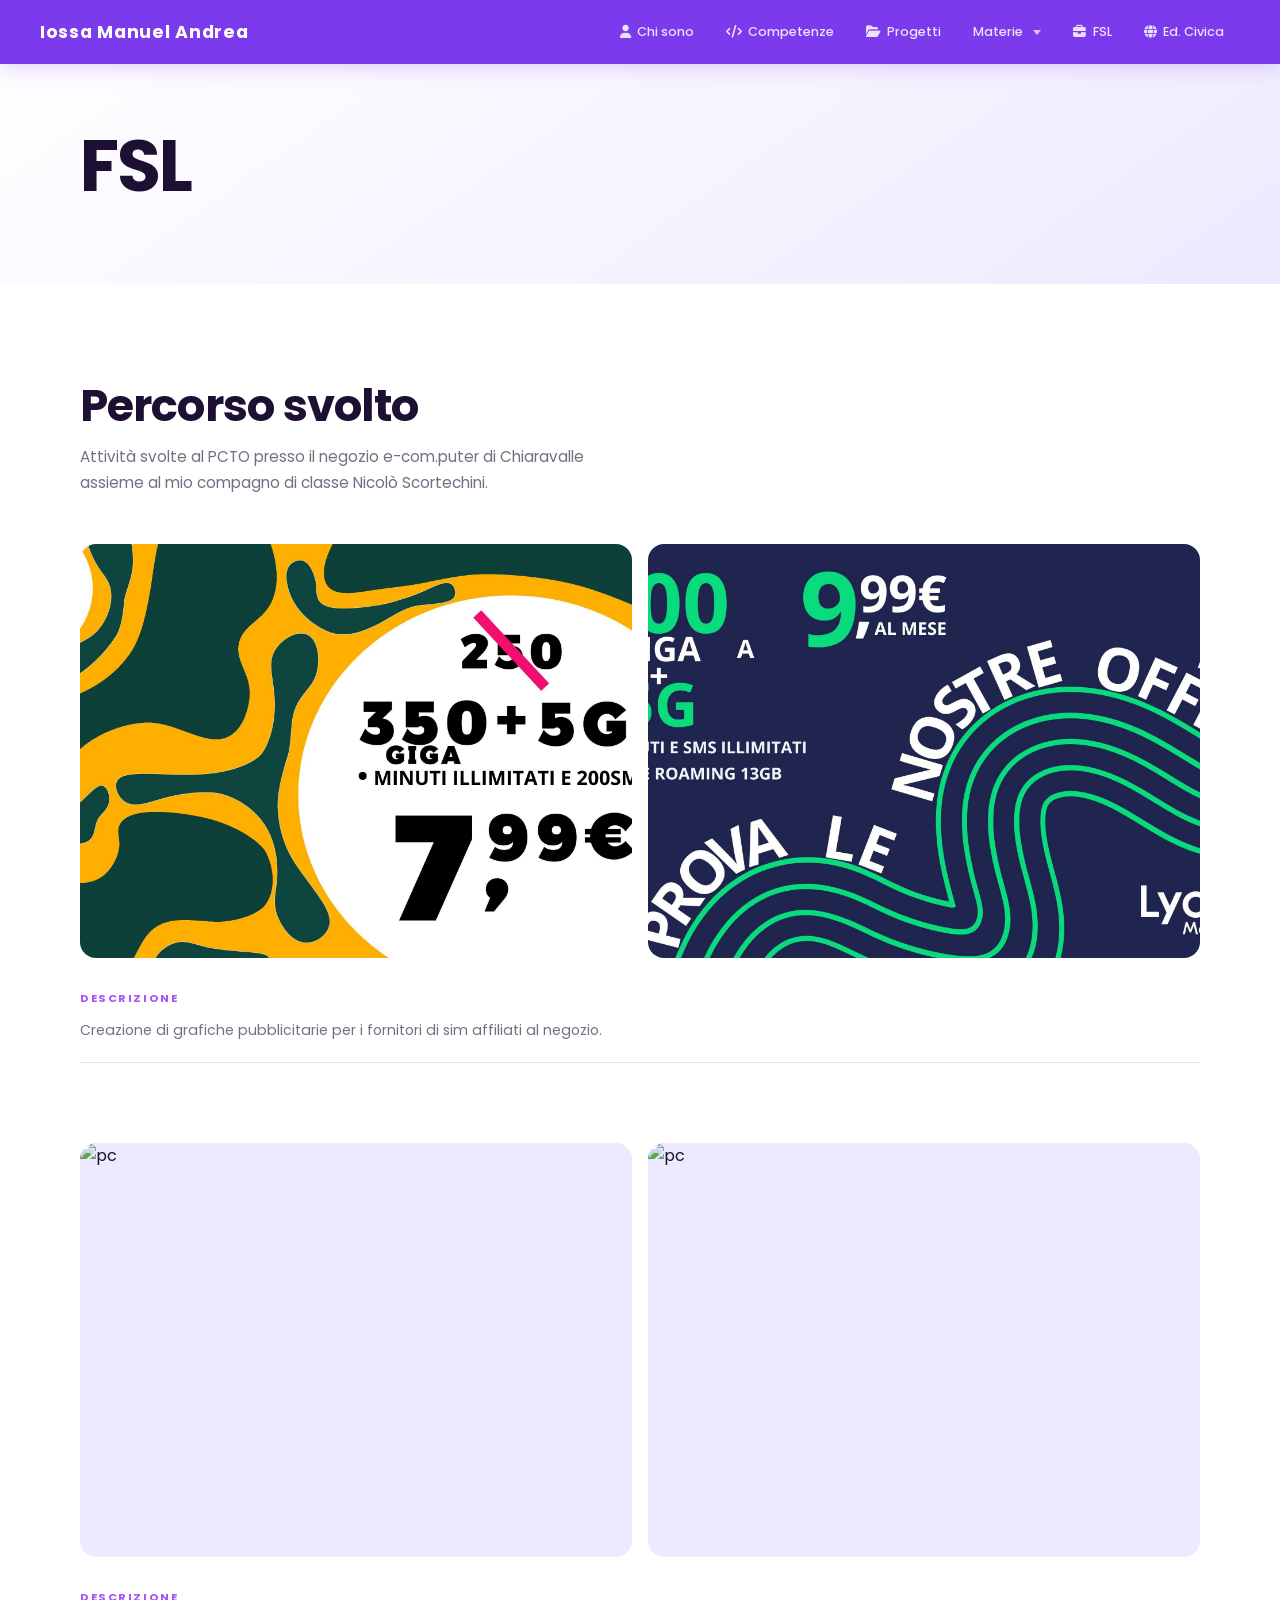
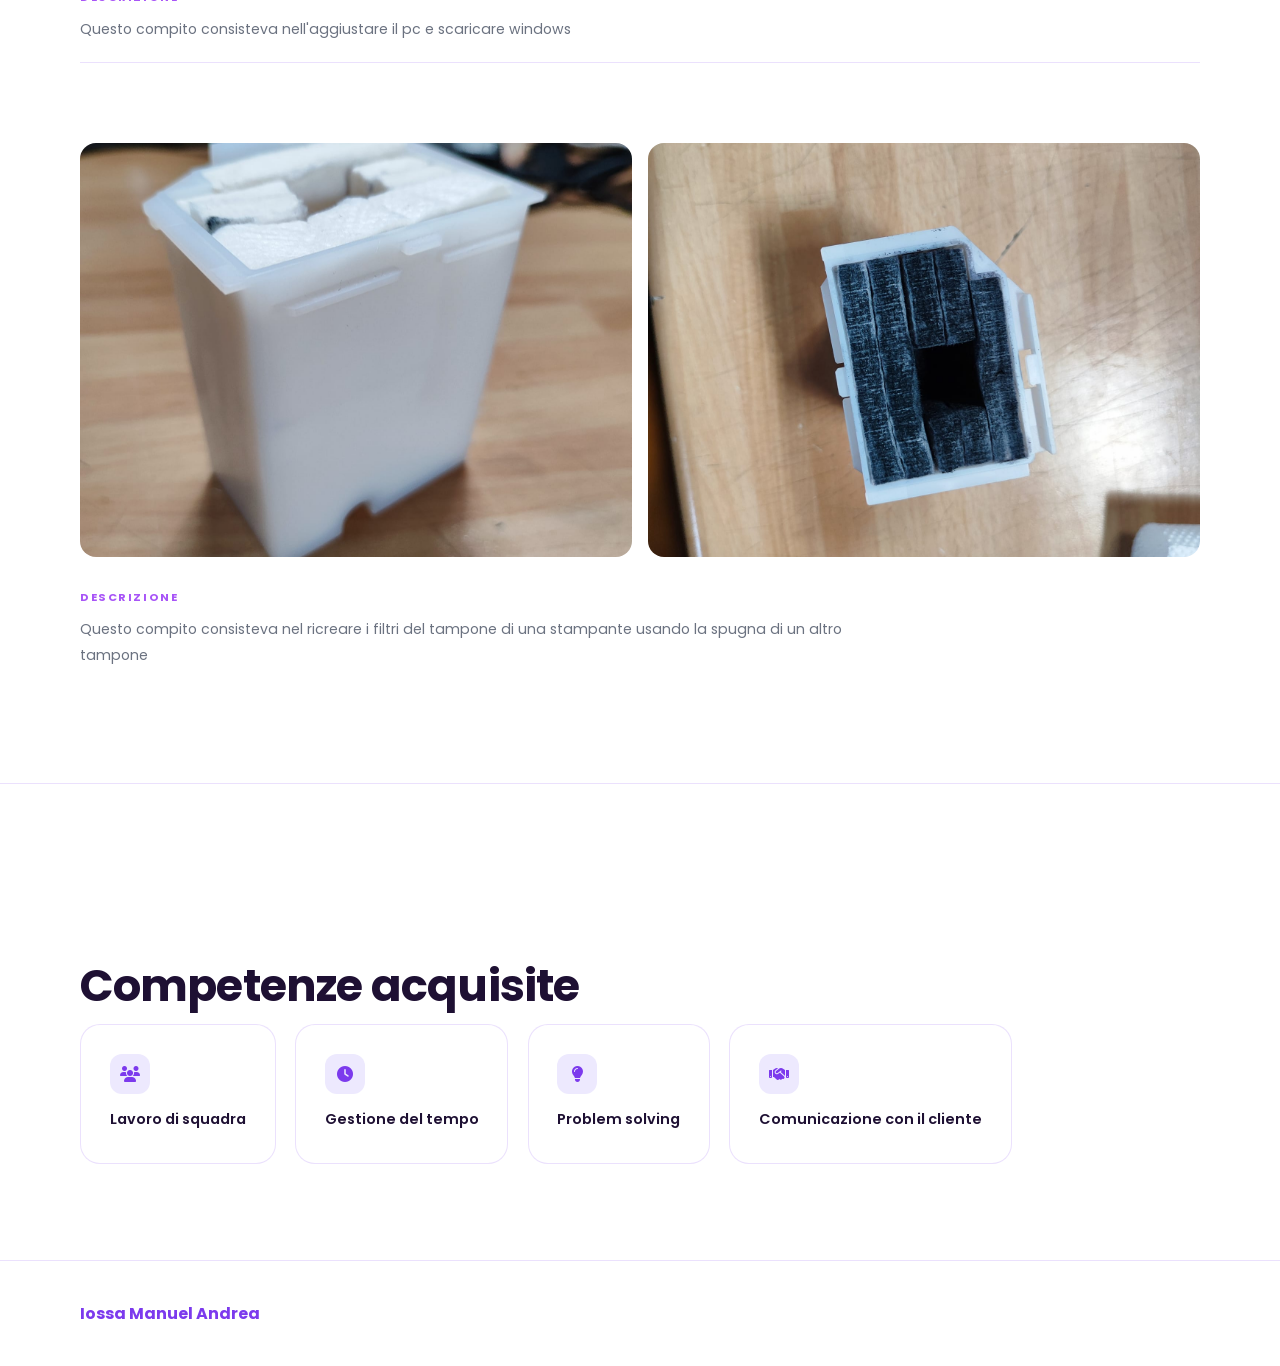
==== pcto.html @ 89704454 "Add files via upload" ====
<!DOCTYPE html>
<html lang="it">
<head>
    <meta charset="UTF-8">
    <meta name="viewport" content="width=device-width, initial-scale=1.0">
    <title>PCTO — Iossa Manuel Andrea</title>
    <link rel="preconnect" href="https://fonts.googleapis.com">
    <link href="https://fonts.googleapis.com/css2?family=Poppins:ital,wght@0,300;0,400;0,500;0,600;0,700;1,400&display=swap" rel="stylesheet">
    <link rel="stylesheet" href="https://cdnjs.cloudflare.com/ajax/libs/font-awesome/6.5.0/css/all.min.css">
    <link rel = "stylesheet" href = "stile/style.css">
</head>
<body>
 
<nav>
    <a class="nav-brand" href="index.html">Iossa Manuel Andrea</a>
    <button class="hamburger" id="ham"><i class="fa-solid fa-bars"></i></button>
    <ul class="nav-links" id="navLinks">
        <li><a href="index.html#presentazione"><i class="fa-solid fa-user"></i> Chi sono</a></li>
        <li><a href="index.html#competenze"><i class="fa-solid fa-code"></i> Competenze</a></li>
        <li><a href="index.html#progetti"><i class="fa-solid fa-folder-open"></i> Progetti</a></li>
        <li>
            <a class="dropdown-toggle" href="#" data-dd="dd1">Materie</a>
            <ul class="dropdown-menu" id="dd1">
                <li><a href="materie/italiano.html"><i class="fa-solid fa-book"></i> Italiano</a></li>
                <li><a href="materie/storia.html"><i class="fa-solid fa-landmark"></i> Storia</a></li>
                <li><a href="materie/inglese.html"><i class="fa-solid fa-language"></i> Inglese</a></li>
                <li><a href="materie/informatica.html"><i class="fa-solid fa-laptop-code"></i> Informatica</a></li>
                <li><a href="materie/sistemiEReti.html"><i class="fa-solid fa-house-signal"></i> Sistemi e Reti</a></li>
                <li><a href="materie/tpsit.html"><i class="fa-brands fa-android"></i> TPSIT</a></li>
                <li><a href="materie/ia.html"><i class="fa-solid fa-robot"></i> IA</a></li>
                <li><a href="materie/gpoi.html"><i class="fa-solid fa-chart-area"></i> GPOI</a></li>
                <li><a href="materie/matematica.html"><i class="fa-solid fa-calculator"></i> Matematica</a></li>
            </ul>
        </li>
        <li><a class="nav-active" href="pcto.html"><i class="fa-solid fa-briefcase"></i> FSL</a></li>
        <li><a href="materie/educazioneCivica.html"><i class="fa-solid fa-globe"></i> Ed. Civica</a></li>
    </ul>
</nav>
 
<div class="page-hero">
    <h1>FSL</h1>
</div>
 
 
<section id="pcto-esperienze">
    <h2 class="section-title">Percorso svolto</h2>
    <p class="section-desc">Attività svolte al PCTO presso il negozio e-com.puter di Chiaravalle assieme al mio compagno di classe Nicolò Scortechini.</p>
    <div class="progetto-galleria double">
        <div>
            <div class="galleria-item">
                <img src = "immagini/R.jpg" alt="grafiche">
            </div>
        </div>
        <div>
            <div class="galleria-item">
                <img src = "immagini/Q.jpg" alt="grafiche">
            </div>
        </div>
    </div>
    <div class="progetto-body">
            <div class="progetto-description">
                <h3>Descrizione</h3>
                <p>
                    Creazione di grafiche pubblicitarie per i fornitori di sim affiliati al negozio.
            </p>
        </div>
    </div>

    <hr class="section-divider">

    <div class="progetto-galleria double">
        <div>
            <div class="galleria-item">
                <img src = "immagini/pc.jpg" alt="pc">
            </div>
        </div>
        <div>
            <div class="galleria-item">
                <img src = "immagini/pc2.jpg" alt="pc">
            </div>
        </div>
    </div>


    <div class="progetto-body">
        <div class="progetto-description">
            <h3>Descrizione</h3>
            <p>
                Questo compito consisteva nell'aggiustare il pc e scaricare windows
            </p>
        </div>
    </div>

    <hr class="section-divider">

    <div class="progetto-galleria double">
        <div>
            <div class="galleria-item">
                <img src = "immagini/tamponePulito.jpg" alt="tampone">
            </div>
        </div>
        <div>
            <div class="galleria-item">
                <img src = "immagini/tamponeSporco.jpg" alt="tampone">
            </div>
        </div>
    </div>


    <div class="progetto-body">
            <div class="progetto-description">
                <h3>Descrizione</h3>
                <p>
                    Questo compito consisteva nel ricreare i filtri del tampone di una stampante usando la spugna di un altro tampone
                </p>
            </div>
        </div>
</section>

<hr class="section-divider">
 
<section id="pcto-competenze">
    <h2 class="section-title">Competenze acquisite</h2>
 
    <div class="comp-grid">
        <div class="comp-card">
            <div class="comp-icon"><i class="fa-solid fa-users"></i></div>
            <div>
                <div class="comp-name">Lavoro di squadra</div>
            </div>
        </div>
        <div class="comp-card">
            <div class="comp-icon"><i class="fa-solid fa-clock"></i></div>
            <div>
                <div class="comp-name">Gestione del tempo</div>
            </div>
        </div>
        <div class="comp-card">
            <div class="comp-icon"><i class="fa-solid fa-lightbulb"></i></div>
            <div>
                <div class="comp-name">Problem solving</div>
            </div>
        </div>
        <div class="comp-card">
            <div class="comp-icon"><i class="fa-solid fa-handshake"></i></div>
            <div>
                <div class="comp-name">Comunicazione con il cliente</div>
            </div>
        </div>
    </div>
</section>

 
<footer>
    <div class="footer-brand">Iossa Manuel Andrea</div>
</footer>
 
</body>
</html>
---- stile/style.css ----
:root {
            --sfondo: #ffffff;
            --surface: #f5f3ff;
            --surface2: #ede9fe;
            --primario: #7c3aed;
            --primario2: #a855f7;
            --primario3: #5b21b6;
            --testo: #1e1033;
            --testo-secondario: #6b7280;
            --bordi: rgba(124, 58, 237, 0.15);
            --nav: 64px;
        }

        * { margin: 0; padding: 0; box-sizing: bordi-box; }
        html { scroll-behavior: smooth; }

        body {
            background: var(--sfondo);
            color: var(--testo);
            font-family: 'Poppins', sans-serif;
            overflow-x: hidden;
        }

        /* ── NAV ── */
        nav {
            position: fixed;
            top: 0; left: 0; right: 0;
            height: var(--nav);
            background: var(--primario);
            z-index: 1000;
            display: flex;
            align-items: center;
            padding: 0 2.5rem;
            gap: 2rem;
            box-shadow: 0 2px 20px rgba(124,58,237,0.25);
        }

        .nav-brand {
            font-size: 1.1rem;
            font-weight: 700;
            letter-spacing: 0.04em;
            color: #ffffff;
            text-decoration: none;
            flex-shrink: 0;
        }

        .nav-links {
            display: flex;
            align-items: center;
            list-style: none;
            margin-left: auto;
            gap: 0;
        }

        .nav-links > li { position: relative; }

        .nav-links a {
            display: flex;
            align-items: center;
            gap: 0.4rem;
            padding: 0.5rem 1rem;
            color: rgba(255,255,255,0.85);
            text-decoration: none;
            font-size: 0.8rem;
            font-weight: 500;
            transition: color 0.2s;
            white-space: nowrap;
        }

        .nav-links a:hover { color: #ffffff; }

        .nav-links .dropdown-toggle::after {
            content: '';
            display: inline-block;
            width: 0; height: 0;
            border-left: 4px solid transparent;
            border-right: 4px solid transparent;
            border-top: 5px solid rgba(255,255,255,0.7);
            margin-left: 4px;
            vertical-align: middle;
        }

        .dropdown-menu {
            display: none;
            position: absolute;
            top: 100%;
            left: 0;
            background: var(--primario3);
            border-radius: 12px;
            min-width: 200px;
            list-style: none;
            padding: 0.5rem;
            box-shadow: 0 8px 24px rgba(91,33,182,0.35);
            overflow: hidden;
        }

        .dropdown-menu a {
            padding: 0.5rem 0.9rem;
            display: flex;
            align-items: center;
            gap: 0.6rem;
            color: rgba(255,255,255,0.85);
            font-size: 0.78rem;
            border-radius: 8px;
        }

        .dropdown-menu a:hover {
            color: #ffffff;
            background: rgba(255,255,255,0.12);
        }

        li:hover > .dropdown-menu { display: block; }

        .hamburger {
            display: none;
            background: none;
            border: 1px solid rgba(255,255,255,0.4);
            border-radius: 6px;
            color: #ffffff;
            padding: 0.4rem 0.6rem;
            cursor: pointer;
            font-size: 1rem;
            margin-left: auto;
        }

        @media (max-width: 900px) {
            .hamburger { display: block; }
            .nav-links {
                display: none;
                position: fixed;
                top: var(--nav);
                left: 0; right: 0;
                background: var(--primario);
                flex-direction: column;
                align-items: flex-start;
                padding: 1rem 0;
                gap: 0;
                box-shadow: 0 8px 20px rgba(124,58,237,0.2);
            }
            .nav-links.open { display: flex; }
            .nav-links a { padding: 0.65rem 1.5rem; }
            .dropdown-menu {
                position: static;
                display: none;
                background: rgba(0,0,0,0.15);
                border-radius: 0;
                box-shadow: none;
                padding: 0;
                margin-left: 1.5rem;
            }
            li.open > .dropdown-menu { display: block; }
            li:hover > .dropdown-menu { display: none; }

            .progetto-body { grid-template-columns: 1fr; }
            .progetto-galleria.double,
            .progetto-galleria.triple { grid-template-columns: 1fr; }
            .progetto-galleria.triple .galleria-item:first-child { grid-row: auto; }
        }

        /* ── HERO ── */
        #hero {
            min-height: 100vh;
            display: flex;
            flex-direction: column;
            justify-content: center;
            padding: calc(var(--nav) + 5rem) 5rem 5rem;
            position: relative;
            overflow: hidden;
            background: linear-gradient(145deg, #ffffff 0%, #f5f3ff 60%, #ede9fe 100%);
        }

        .hero-badge {
            display: inline-flex;
            align-items: center;
            gap: 0.5rem;
            background: var(--surface2);
            color: var(--primario);
            border: 1px solid var(--bordi);
            border-radius: 999px;
            padding: 0.35rem 1rem;
            font-size: 0.75rem;
            font-weight: 500;
            margin-bottom: 2rem;
            width: fit-content;
            opacity: 0;
            animation: fadeUp 0.7s 0.2s forwards;
        }

        .hero-badge i { font-size: 0.7rem; }

        .hero-name {
            font-size: clamp(2.8rem, 8vw, 6.5rem);
            font-weight: 700;
            line-height: 1.05;
            letter-spacing: -0.02em;
            color: var(--testo);
            opacity: 0;
            animation: fadeUp 0.7s 0.35s forwards;
        }

        .hero-name span { color: var(--primario); }

        .hero-subtitle {
            font-size: clamp(0.95rem, 1.8vw, 1.15rem);
            font-weight: 400;
            color: var(--testo-secondario);
            margin-top: 1.5rem;
            max-width: 520px;
            line-height: 1.7;
            opacity: 0;
            animation: fadeUp 0.7s 0.5s forwards;
        }

        .hero-cta {
            display: flex;
            gap: 1rem;
            margin-top: 2.5rem;
            flex-wrap: wrap;
            opacity: 0;
            animation: fadeUp 0.7s 0.65s forwards;
        }

        .btn {
            display: inline-flex;
            align-items: center;
            gap: 0.5rem;
            padding: 0.75rem 1.6rem;
            font-family: 'Poppins', sans-serif;
            font-size: 0.85rem;
            font-weight: 600;
            text-decoration: none;
            cursor: pointer;
            border-radius: 999px;
            transition: all 0.22s;
            border: none;
        }

        .btn-primary {
            background: var(--primario);
            color: #ffffff;
            box-shadow: 0 4px 16px rgba(124,58,237,0.3);
        }

        .btn-primary:hover {
            background: var(--primario3);
            transform: translateY(-2px);
            box-shadow: 0 8px 24px rgba(124,58,237,0.4);
        }

        .btn-outline {
            background: transparent;
            color: var(--primario);
            border: 2px solid var(--bordi);
        }

        .btn-outline:hover {
            border-color: var(--primario);
            background: var(--surface);
            transform: translateY(-2px);
        }

        /* ── SECTIONS ── */
        section {
            padding: 6rem 5rem;
            position: relative;
        }

        .section-label {
            font-size: 0.72rem;
            font-weight: 600;
            letter-spacing: 0.18em;
            text-transform: uppercase;
            color: var(--primario);
            margin-bottom: 0.6rem;
        }

        .section-title {
            font-size: clamp(1.8rem, 4vw, 2.8rem);
            font-weight: 700;
            line-height: 1.15;
            letter-spacing: -0.02em;
            margin-bottom: 0.8rem;
        }

        .section-desc {
            font-size: 0.95rem;
            color: var(--testo-secondario);
            max-width: 540px;
            line-height: 1.7;
            margin-bottom: 3rem;
        }

        /* ── ABOUT ── */
        #presentazione {
            background: var(--surface);
            border-top: 1px solid var(--bordi);
        }

        .presentazione-grid {
            display: grid;
            grid-template-columns: 1fr 1fr;
            gap: 4rem;
            align-items: start;
        }

        .presentazione-testo p {
            color: var(--testo-secondario);
            line-height: 1.8;
            font-size: 0.92rem;
            margin-bottom: 1rem;
        }

        .presentazione-testo p strong { color: var(--testo); }

        .tags {
            display: flex;
            flex-wrap: wrap;
            gap: 0.5rem;
            margin-top: 1.8rem;
        }

        .tag {
            padding: 0.3rem 0.9rem;
            background: var(--surface2);
            border: 1px solid var(--bordi);
            border-radius: 999px;
            font-size: 0.72rem;
            font-weight: 500;
            color: var(--primario);
            transition: all 0.2s;
        }

        .tag:hover {
            background: var(--primario);
            color: #fff;
            border-color: var(--primario);
        }

        /* ── SKILL CARDS (competenze tecniche e soft) ── */
        #competenze { 
            border-top: 1px solid var(--bordi); 
        }
        #progetti { 
            background: var(--surface); border-top: 1px solid var(--bordi); 
        }

        .skills-grid {
            display: grid;
            grid-template-columns: repeat(auto-fill, minmax(240px, 1fr));
            gap: 1.2rem;
        }

        .skill-card {
            background: #ffffff;
            border: 1px solid var(--bordi);
            border-radius: 20px;
            padding: 1.8rem;
            display: flex;
            flex-direction: column;
            gap: 0.9rem;
            transition: transform 0.22s, box-shadow 0.22s, bordi-color 0.22s;
        }

        .skill-icon {
            width: 48px; height: 48px;
            border-radius: 14px;
            background: var(--surface2);
            display: flex;
            align-items: center;
            justify-content: center;
            font-size: 1.2rem;
            color: var(--primario);
            flex-shrink: 0;
        }

        .skill-name {
            font-size: 1rem;
            font-weight: 600;
            color: var(--testo);
        }

        .skill-desc {
            font-size: 0.78rem;
            color: var(--testo-secondario);
            line-height: 1.65;
        }

        .skill-level {
            display: flex;
            gap: 4px;
            margin-top: auto;
        }

        .dot {
            width: 8px; height: 8px;
            border-radius: 50%;
            background: var(--surface2);
        }

        .dot.filled { background: var(--primario); }

        /* ── PROJECT CARDS ── */
        .progetti-grid {
            display: grid;
            grid-template-columns: repeat(auto-fill, minmax(300px, 1fr));
            gap: 1.5rem;
        }

        .progetti-card {
            background: #ffffff;
            border: 1px solid var(--bordi);
            border-radius: 20px;
            overflow: hidden;
            transition: transform 0.22s, box-shadow 0.22s;
            display: flex;
            flex-direction: column;
        }

        .progetti-card:hover {
            transform: translateY(-5px);
            box-shadow: 0 16px 40px rgba(124,58,237,0.14);
        }

        .progetti-img {
            width: 100%;
            aspect-ratio: 16/9;
            object-fit: cover;
            display: block;
            background: var(--surface2);
        }

        .progetti-img-placeholder {
            width: 100%;
            aspect-ratio: 16/9;
            background: linear-gradient(135deg, var(--surface2) 0%, #ddd6fe 100%);
            display: flex;
            align-items: center;
            justify-content: center;
            font-size: 2.5rem;
            color: var(--primario2);
        }

        .progetti-body {
            padding: 1.5rem;
            display: flex;
            flex-direction: column;
            gap: 0.6rem;
            flex: 1;
        }

        .progetti-tags {
            display: flex;
            flex-wrap: wrap;
            gap: 0.4rem;
        }

        .progetti-tag {
            padding: 0.2rem 0.65rem;
            background: var(--surface2);
            border-radius: 999px;
            font-size: 0.65rem;
            font-weight: 600;
            color: var(--primario);
            letter-spacing: 0.04em;
        }

        .progetti-name {
            font-size: 1.05rem;
            font-weight: 700;
            color: var(--testo);
        }

        .progetti-desc {
            font-size: 0.8rem;
            color: var(--testo-secondario);
            line-height: 1.65;
            flex: 1;
        }

        .progetti-link {
            display: inline-flex;
            align-items: center;
            gap: 0.4rem;
            margin-top: 0.8rem;
            font-size: 0.78rem;
            font-weight: 600;
            color: var(--primario);
            text-decoration: none;
            transition: gap 0.2s;
        }

        .progetti-link:hover { gap: 0.7rem; }

        /* ── FOOTER ── */
        footer {
            padding: 2.5rem 5rem;
            border-top: 1px solid var(--bordi);
            display: flex;
            justify-content: space-between;
            align-items: center;
            flex-wrap: wrap;
            gap: 1rem;
            background: var(--sfondo);
        }

        .footer-brand {
            font-size: 1rem;
            font-weight: 700;
            color: var(--primario);
        }

        .footer-copy {
            font-size: 0.72rem;
            color: var(--testo-secondario);
        }

        /* ── ANIMATIONS ── */
        @keyframes fadeUp {
            from { opacity: 0; transform: translateY(24px); }
            to   { opacity: 1; transform: translateY(0); }
        }


        /* ── RESPONSIVE ── */
        @media (max-width: 768px) {
            section, #hero { padding: 4rem 1.5rem; }
            .about-grid { grid-template-columns: 1fr; gap: 2.5rem; }
            footer { flex-direction: column; text-align: center; padding: 2rem 1.5rem; }
            .materiaEducazioneCivica-grid { grid-template-columns: 1fr; }
        }

        /* ── argomento SECTION ── */
        .argomento-section {
            margin-bottom: 5rem;
            opacity: 0;
            transform: translateY(20px);
            transition: opacity 0.6s, transform 0.6s;
        }

        .argomento-section.visible {
            opacity: 1;
            transform: translateY(0);
        }

        .argomento-section-header {
            display: flex;
            align-items: flex-start;
            gap: 1.2rem;
            margin-bottom: 1.8rem;
        }

        .argomento-number {
            font-size: 0.7rem;
            font-weight: 700;
            color: var(--primario);
            background: var(--surface2);
            border-radius: 8px;
            padding: 0.3rem 0.6rem;
            letter-spacing: 0.08em;
            flex-shrink: 0;
            margin-top: 4px;
        }

        .argomento-section-title {
            font-size: 1.5rem;
            font-weight: 700;
            letter-spacing: -0.02em;
            line-height: 1.2;
        }

        /* ── contenuto CARDS ── */
        .contenuto-grid {
            display: grid;
            grid-template-columns: 1fr;
            gap: 1.2rem;
            margin-bottom: 1.2rem;
        }

        .contenuto-card {
            background: var(--surface);
            border: 1px solid var(--bordi);
            border-radius: 16px;
            padding: 1.4rem;
            transition: transform 0.2s, box-shadow 0.2s, bordi-color 0.2s;
        }

        .contenuto-card-label {
            font-size: 0.62rem;
            font-weight: 700;
            letter-spacing: 0.14em;
            text-transform: uppercase;
            color: var(--primario2);
            margin-bottom: 0.5rem;
        }

        .contenuto-card-title {
            font-size: 0.92rem;
            font-weight: 600;
            color: var(--testo);
            margin-bottom: 0.5rem;
            line-height: 1.35;
        }

        .contenuto-card-testo {
            font-size: 1rem;
            color: var(--testo-secondario);
            line-height: 1.65;
        }

        /* ── autore CARD (wide) ── */
        .autore-card {
            background: var(--surface);
            border: 1px solid var(--bordi);
            border-radius: 20px;
            padding: 2rem;
            display: grid;
            grid-template-columns: auto 1fr;
            gap: 1.5rem;
            align-items: start;
            margin-bottom: 1.2rem;
            transition: box-shadow 0.2s;
        }

        .autore-avatar {
            width: 60px; height: 60px;
            border-radius: 16px;
            background: var(--surface2);
            display: flex;
            align-items: center;
            justify-content: center;
            font-size: 1.4rem;
            color: var(--primario);
            flex-shrink: 0;
        }

        .autore-name {
            font-size: 1.1rem;
            font-weight: 700;
            margin-bottom: 0.2rem;
        }


        .autore-bio {
            font-size: 1rem;
            color: var(--testo-secondario);
            line-height: 1.65;
        }

        /* ── opere LIST ── */
        .opere-list {
            display: flex;
            flex-direction: column;
            gap: 0.7rem;
        }

        .opere-item {
            display: flex;
            align-items: center;
            gap: 1rem;
            padding: 1rem 1.2rem;
            background: var(--surface);
            border: 1px solid var(--bordi);
            border-radius: 14px;
            transition: bordi-color 0.2s, transform 0.2s;
        }

        .opere-icon {
            width: 36px; height: 36px;
            border-radius: 10px;
            background: var(--surface2);
            display: flex;
            align-items: center;
            justify-content: center;
            font-size: 0.9rem;
            color: var(--primario);
            flex-shrink: 0;
        }

        .opere-title {
            font-size: 0.88rem;
            font-weight: 600;
            color: var(--testo);
        }

        .opere-type {
            font-size: 0.7rem;
            color: var(--testo-secondario);
        }

        .opere-year {
            margin-left: auto;
            font-size: 0.7rem;
            font-weight: 600;
            color: var(--primario);
            background: var(--surface2);
            padding: 0.2rem 0.6rem;
            border-radius: 999px;
            flex-shrink: 0;
        }

        /* ── DIVIDER ── */
        .section-divider {
            border: none;
            border-top: 1px solid var(--bordi);
            margin-bottom: 5rem;
        }

        /* ── PAGE HERO ── */
        .page-hero {
            padding: calc(var(--nav) + 4rem) 5rem 4rem;
            background: linear-gradient(145deg, #ffffff 0%, #f5f3ff 60%, #ede9fe 100%);
            position: relative;
            overflow: hidden;
        }

        .hero-badge {
            display: inline-flex;
            align-items: center;
            gap: 0.5rem;
            background: var(--surface2);
            color: var(--primario);
            border: 1px solid var(--bordi);
            border-radius: 999px;
            padding: 0.3rem 1rem;
            font-size: 0.72rem;
            font-weight: 600;
            margin-bottom: 1.2rem;
            letter-spacing: 0.06em;
            text-transform: uppercase;
        }

        .page-hero h1 {
            font-size: clamp(2.4rem, 6vw, 4.5rem);
            font-weight: 700;
            letter-spacing: -0.03em;
            line-height: 1.05;
            margin-bottom: 1rem;
        }

        .page-hero h1 span { color: var(--primario); }

        .page-hero p {
            font-size: 0.95rem;
            color: var(--testo-secondario);
            max-width: 520px;
            line-height: 1.75;
            margin-bottom: 2rem;
        }


        /* ── MAIN ── */
        main {
            padding: 4rem 5rem 6rem;
        }

        .section-title {
            font-size: clamp(1.8rem, 4vw, 2.8rem);
            font-weight: 700;
            line-height: 1.15;
            letter-spacing: -0.02em;
            margin-bottom: 0.8rem;
        }
 
        .section-desc {
            font-size: 0.95rem;
            color: var(--testo-secondario);
            max-width: 540px;
            line-height: 1.7;
            margin-bottom: 3rem;
        }

        .comp-grid {
            display: flex;
            flex-direction: row;
            gap: 1.2rem;
        }
 
        .comp-card {
            background: #ffffff;
            border: 1px solid var(--bordi);
            border-radius: 20px;
            padding: 1.8rem;
            display: flex;
            flex-direction: column;
            gap: 0.9rem;
        }

 
        .comp-icon {
            width: 40px;
            height: 40px;
            border-radius: 12px;
            background: var(--surface2);
            display: flex;
            align-items: center;
            justify-content: center;
            font-size: 1rem;
            color: var(--primario);
            flex-shrink: 0;
        }
 
        .comp-name {
            font-size: 0.9rem;
            font-weight: 600;
            color: var(--testo);
            margin-bottom: 0.3rem;
        }

        /* ── materiaEducazioneCivica CARDS ── */
        .materiaEducazioneCivica-grid {
            display: flex;
            flex-direction: column;
            gap: 1.2rem;
        }
 
        .materiaEducazioneCivica-card {
            background: var(--surface);
            border: 1px solid var(--bordi);
            border-radius: 20px;
            padding: 1.6rem;
            display: flex;
            flex-direction: column;
            gap: 1rem;
        }
 
 
        .materiaEducazioneCivica-card-top {
            display: flex;
            align-items: center;
            gap: 0.9rem;
        }
 
        .materiaEducazioneCivica-icon {
            width: 44px; height: 44px;
            border-radius: 12px;
            background: var(--surface2);
            display: flex;
            align-items: center;
            justify-content: center;
            font-size: 1.1rem;
            color: var(--primario);
            flex-shrink: 0;
        }
 
        .materiaEducazioneCivica-meta { flex: 1; }
 
        .materiaEducazioneCivica-name {
            font-size: 0.95rem;
            font-weight: 700;
            color: var(--testo);
            line-height: 1.2;
        }
 
        .materiaEducazioneCivica-label {
            font-size: 0.65rem;
            font-weight: 600;
            color: var(--primario2);
            letter-spacing: 0.1em;
            text-transform: uppercase;
            margin-top: 0.15rem;
        }
 
        .materiaEducazioneCivica-topic {
            font-size: 1.1rem;
            font-weight: 600;
            color: var(--testo);
            padding-left: 0.2rem;
            border-left: 3px solid var(--primario);
            padding-left: 0.8rem;
            line-height: 1.35;
        }
 
        .materiaEducazioneCivica-desc {
            font-size: 1rem;
            color: var(--testo-secondario);
            line-height: 1.65;
        }
 
        .materiaEducazioneCivica-tag {
            padding: 0.2rem 0.65rem;
            background: var(--surface2);
            border-radius: 999px;
            font-size: 0.63rem;
            font-weight: 600;
            color: var(--primario);
        }

        /* ── progetto BLOCK ── */
        .progetto-block {
            margin-bottom: 6rem;
            opacity: 0;
            transform: translateY(20px);
            transition: opacity 0.6s, transform 0.6s;
        }
 
        .progetto-block.visible {
            opacity: 1;
            transform: translateY(0);
        }
 
        /* ── progetto HEADER ── */
        .progetto-header {
            display: flex;
            align-items: flex-start;
            gap: 1.2rem;
            margin-bottom: 2rem;
        }

 
        .progetto-header-info { flex: 1; }
 
        .progetto-title {
            font-size: 1.6rem;
            font-weight: 700;
            letter-spacing: -0.02em;
            line-height: 1.15;
            margin-bottom: 0.4rem;
        }
 
        .progetto-subtitle {
            font-size: 0.82rem;
            color: var(--testo-secondario);
        }
 
        .progetto-tags {
            display: flex;
            flex-wrap: wrap;
            gap: 0.4rem;
            margin-top: 0.6rem;
        }
 
        .progetto-tag {
            padding: 0.2rem 0.7rem;
            background: var(--surface2);
            border-radius: 999px;
            font-size: 0.65rem;
            font-weight: 600;
            color: var(--primario);
        }
 

        .progetto-galleria {
            display: grid;
            gap: 1rem;
            margin-bottom: 2rem;
        }
 
 
        .progetto-galleria.double {
            grid-template-columns: 1fr 1fr;
        }

 
        .galleria-item {
            border-radius: 16px;
            overflow: hidden;
            background: var(--surface2);
            aspect-ratio: 4/3;
            position: relative;
        }
 
        .galleria-item img {
            width: 100%;
            height: 100%;
            object-fit: cover;
            display: block;
            transition: transform 0.4s;
        }

 
        /* ── progetto BODY ── */
        .progetto-body {
            display: grid;
            grid-template-columns: 1fr 280px;
            gap: 2.5rem;
            align-items: start;
        }
 
        .progetto-description h3 {
            font-size: 0.7rem;
            font-weight: 700;
            letter-spacing: 0.14em;
            text-transform: uppercase;
            color: var(--primario2);
            margin-bottom: 0.7rem;
        }
 
        .progetto-description p {
            font-size: 0.88rem;
            color: var(--testo-secondario);
            line-height: 1.8;
            margin-bottom: 1.2rem;
        }
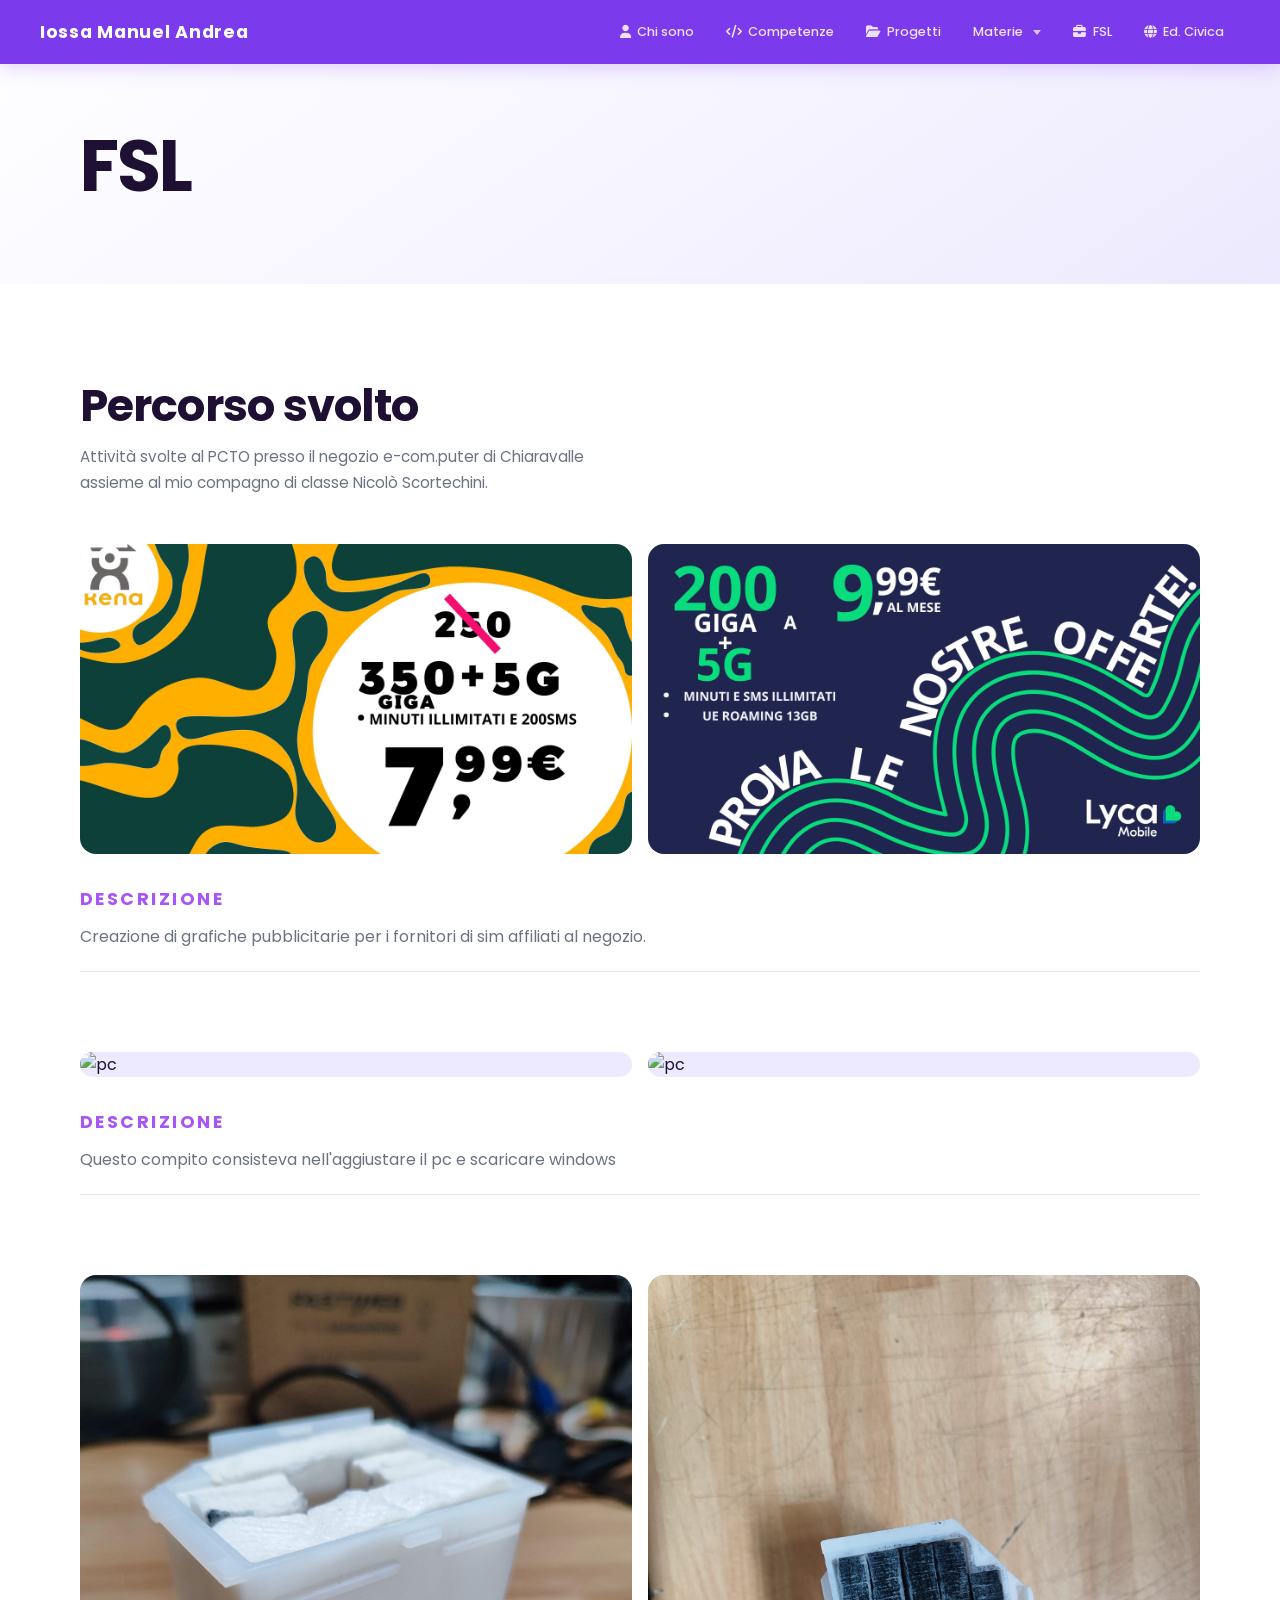
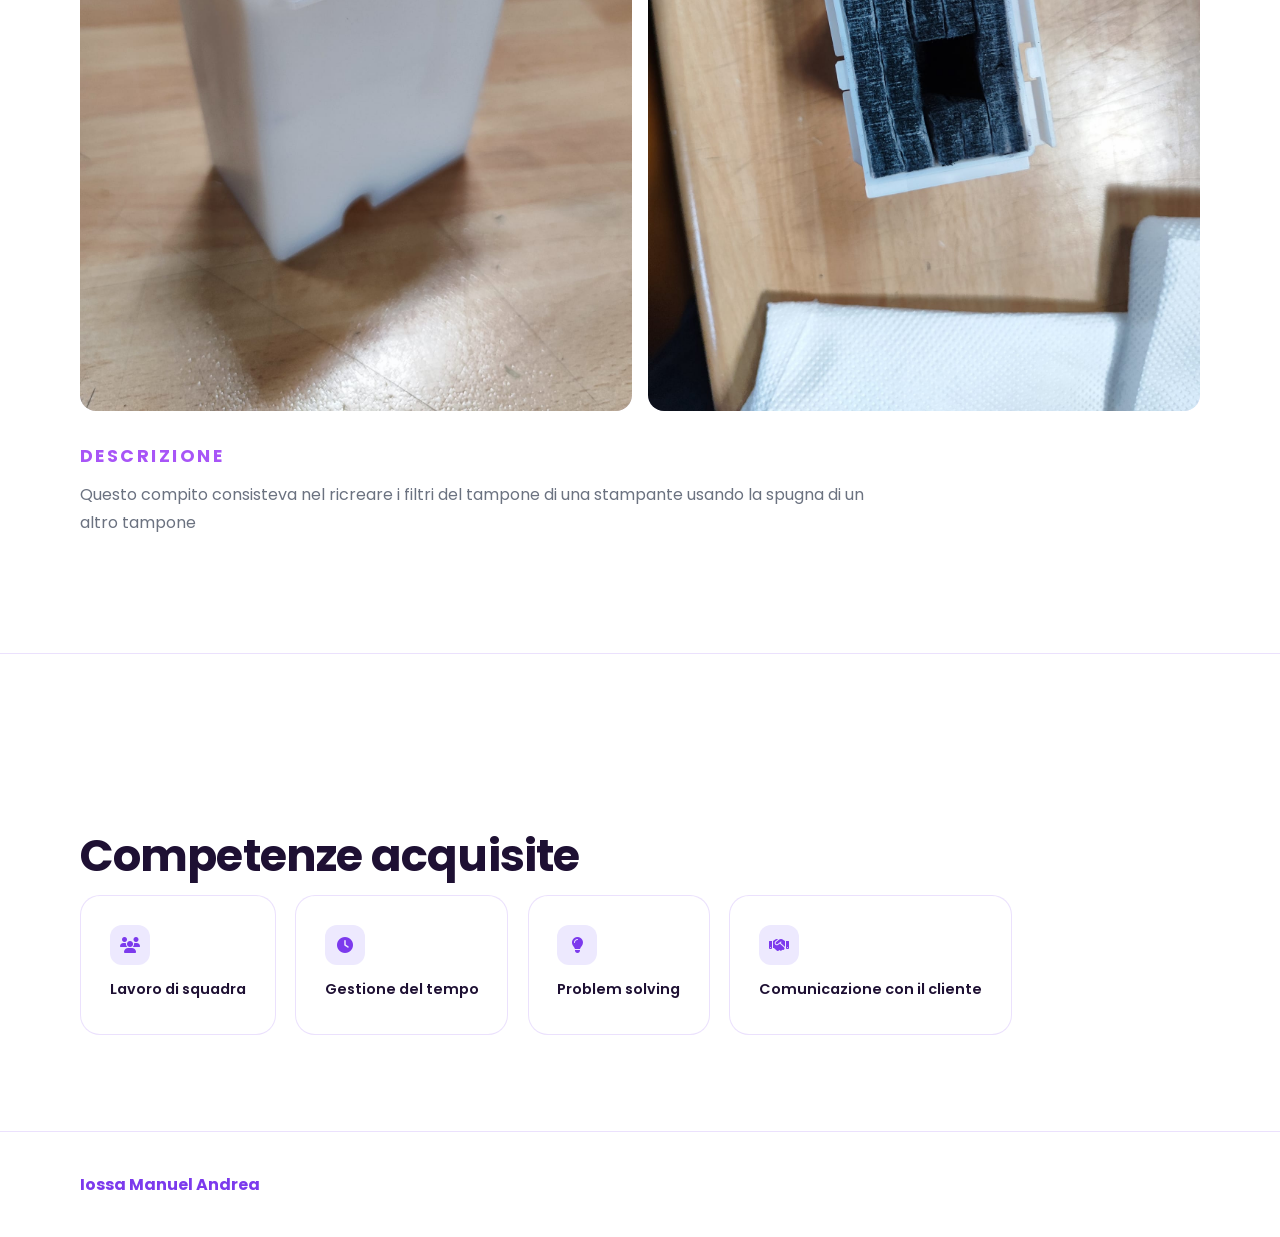
==== commit a85c26f9: "modifiche" ====
--- a/pcto.html
+++ b/pcto.html
@@ -12,15 +12,21 @@
 <body>
  
 <nav>
-    <a class="nav-brand" href="index.html">Iossa Manuel Andrea</a>
-    <button class="hamburger" id="ham"><i class="fa-solid fa-bars"></i></button>
-    <ul class="nav-links" id="navLinks">
+    <a class="nav-brand" href="#">Iossa Manuel Andrea</a>
+    <button class="hamburger" type="button"
+            data-bs-toggle="collapse"
+            data-bs-target="#navLinks"
+            aria-controls="navLinks"
+            aria-expanded="false">
+        <i class="fa-solid fa-bars"></i>
+    </button>
+    <ul class="nav-links collapse" id="navLinks">
         <li><a href="index.html#presentazione"><i class="fa-solid fa-user"></i> Chi sono</a></li>
         <li><a href="index.html#competenze"><i class="fa-solid fa-code"></i> Competenze</a></li>
         <li><a href="index.html#progetti"><i class="fa-solid fa-folder-open"></i> Progetti</a></li>
         <li>
-            <a class="dropdown-toggle" href="#" data-dd="dd1">Materie</a>
-            <ul class="dropdown-menu" id="dd1">
+            <a class="dropdown-toggle" href="#" data-bs-toggle="collapse" data-bs-target="#dd1">Materie</a>
+            <ul class="dropdown-menu collapse" id="dd1">
                 <li><a href="materie/italiano.html"><i class="fa-solid fa-book"></i> Italiano</a></li>
                 <li><a href="materie/storia.html"><i class="fa-solid fa-landmark"></i> Storia</a></li>
                 <li><a href="materie/inglese.html"><i class="fa-solid fa-language"></i> Inglese</a></li>
@@ -32,7 +38,7 @@
                 <li><a href="materie/matematica.html"><i class="fa-solid fa-calculator"></i> Matematica</a></li>
             </ul>
         </li>
-        <li><a class="nav-active" href="pcto.html"><i class="fa-solid fa-briefcase"></i> FSL</a></li>
+        <li><a href="pcto.html"><i class="fa-solid fa-briefcase"></i> FSL</a></li>
         <li><a href="materie/educazioneCivica.html"><i class="fa-solid fa-globe"></i> Ed. Civica</a></li>
     </ul>
 </nav>
@@ -154,6 +160,6 @@
 <footer>
     <div class="footer-brand">Iossa Manuel Andrea</div>
 </footer>
- 
+<script src="https://cdn.jsdelivr.net/npm/bootstrap@5.3.3/dist/js/bootstrap.bundle.min.js"></script>
 </body>
 </html>
--- a/stile/style.css
+++ b/stile/style.css
@@ -124,7 +124,6 @@
         }
 
         @media (max-width: 900px) {
-            .hamburger { display: block; }
             .nav-links {
                 display: none;
                 position: fixed;
@@ -137,7 +136,7 @@
                 gap: 0;
                 box-shadow: 0 8px 20px rgba(124,58,237,0.2);
             }
-            .nav-links.open { display: flex; }
+            .nav-links.show { display: flex; }
             .nav-links a { padding: 0.65rem 1.5rem; }
             .dropdown-menu {
                 position: static;
@@ -148,13 +147,43 @@
                 padding: 0;
                 margin-left: 1.5rem;
             }
-            li.open > .dropdown-menu { display: block; }
+            li.show > .dropdown-menu { display: block; }
             li:hover > .dropdown-menu { display: none; }
 
             .progetto-body { grid-template-columns: 1fr; }
             .progetto-galleria.double,
             .progetto-galleria.triple { grid-template-columns: 1fr; }
             .progetto-galleria.triple .galleria-item:first-child { grid-row: auto; }
+                        /* Menu principale: nascosto di default, visibile con .show */
+            .nav-links.collapse:not(.show) { display: none !important; }
+            .nav-links.collapse.show {
+                display: flex !important;
+                flex-direction: column;
+                align-items: flex-start;
+                position: fixed;
+                top: var(--nav);
+                left: 0; right: 0;
+                background: var(--primario);
+                padding: 1rem 0;
+                box-shadow: 0 8px 20px rgba(124,58,237,0.2);
+                z-index: 999;
+            }
+
+            /* Dropdown materie: nascosto di default, visibile con .show */
+            .dropdown-menu.collapse:not(.show) { display: none !important; }
+            .dropdown-menu.collapse.show {
+                display: block !important;
+                position: static !important;
+                background: rgba(0,0,0,0.15);
+                border-radius: 0;
+                box-shadow: none;
+                padding: 0;
+                margin-left: 1.5rem;
+                min-width: unset;
+            }
+
+            /* Hamburger visibile su mobile */
+            .hamburger { display: block !important; }
         }
 
         /* ── HERO ── */
@@ -182,8 +211,6 @@
             font-weight: 500;
             margin-bottom: 2rem;
             width: fit-content;
-            opacity: 0;
-            animation: fadeUp 0.7s 0.2s forwards;
         }
 
         .hero-badge i { font-size: 0.7rem; }
@@ -194,8 +221,6 @@
             line-height: 1.05;
             letter-spacing: -0.02em;
             color: var(--testo);
-            opacity: 0;
-            animation: fadeUp 0.7s 0.35s forwards;
         }
 
         .hero-name span { color: var(--primario); }
@@ -207,8 +232,6 @@
             margin-top: 1.5rem;
             max-width: 520px;
             line-height: 1.7;
-            opacity: 0;
-            animation: fadeUp 0.7s 0.5s forwards;
         }
 
         .hero-cta {
@@ -216,8 +239,6 @@
             gap: 1rem;
             margin-top: 2.5rem;
             flex-wrap: wrap;
-            opacity: 0;
-            animation: fadeUp 0.7s 0.65s forwards;
         }
 
         .btn {
@@ -514,32 +535,18 @@
             color: var(--testo-secondario);
         }
 
-        /* ── ANIMATIONS ── */
-        @keyframes fadeUp {
-            from { opacity: 0; transform: translateY(24px); }
-            to   { opacity: 1; transform: translateY(0); }
-        }
-
-
         /* ── RESPONSIVE ── */
         @media (max-width: 768px) {
             section, #hero { padding: 4rem 1.5rem; }
             .about-grid { grid-template-columns: 1fr; gap: 2.5rem; }
             footer { flex-direction: column; text-align: center; padding: 2rem 1.5rem; }
             .materiaEducazioneCivica-grid { grid-template-columns: 1fr; }
+            
         }
 
         /* ── argomento SECTION ── */
         .argomento-section {
             margin-bottom: 5rem;
-            opacity: 0;
-            transform: translateY(20px);
-            transition: opacity 0.6s, transform 0.6s;
-        }
-
-        .argomento-section.visible {
-            opacity: 1;
-            transform: translateY(0);
         }
 
         .argomento-section-header {
@@ -568,7 +575,6 @@
             line-height: 1.2;
         }
 
-        /* ── contenuto CARDS ── */
         .contenuto-grid {
             display: grid;
             grid-template-columns: 1fr;
@@ -581,7 +587,6 @@
             border: 1px solid var(--bordi);
             border-radius: 16px;
             padding: 1.4rem;
-            transition: transform 0.2s, box-shadow 0.2s, bordi-color 0.2s;
         }
 
         .contenuto-card-label {
@@ -618,7 +623,6 @@
             gap: 1.5rem;
             align-items: start;
             margin-bottom: 1.2rem;
-            transition: box-shadow 0.2s;
         }
 
         .autore-avatar {
@@ -638,7 +642,6 @@
             font-weight: 700;
             margin-bottom: 0.2rem;
         }
-
 
         .autore-bio {
             font-size: 1rem;
@@ -661,7 +664,6 @@
             background: var(--surface);
             border: 1px solid var(--bordi);
             border-radius: 14px;
-            transition: bordi-color 0.2s, transform 0.2s;
         }
 
         .opere-icon {
@@ -747,7 +749,6 @@
             margin-bottom: 2rem;
         }
 
-
         /* ── MAIN ── */
         main {
             padding: 4rem 5rem 6rem;
@@ -785,7 +786,6 @@
             gap: 0.9rem;
         }
 
- 
         .comp-icon {
             width: 40px;
             height: 40px;
@@ -806,7 +806,6 @@
             margin-bottom: 0.3rem;
         }
 
-        /* ── materiaEducazioneCivica CARDS ── */
         .materiaEducazioneCivica-grid {
             display: flex;
             flex-direction: column;
@@ -822,8 +821,7 @@
             flex-direction: column;
             gap: 1rem;
         }
- 
- 
+
         .materiaEducazioneCivica-card-top {
             display: flex;
             align-items: center;
@@ -864,7 +862,6 @@
             font-size: 1.1rem;
             font-weight: 600;
             color: var(--testo);
-            padding-left: 0.2rem;
             border-left: 3px solid var(--primario);
             padding-left: 0.8rem;
             line-height: 1.35;
@@ -888,16 +885,9 @@
         /* ── progetto BLOCK ── */
         .progetto-block {
             margin-bottom: 6rem;
-            opacity: 0;
-            transform: translateY(20px);
-            transition: opacity 0.6s, transform 0.6s;
-        }
- 
-        .progetto-block.visible {
-            opacity: 1;
-            transform: translateY(0);
-        }
- 
+        }
+
+
         /* ── progetto HEADER ── */
         .progetto-header {
             display: flex;
@@ -906,7 +896,6 @@
             margin-bottom: 2rem;
         }
 
- 
         .progetto-header-info { flex: 1; }
  
         .progetto-title {
@@ -937,37 +926,33 @@
             font-weight: 600;
             color: var(--primario);
         }
- 
 
         .progetto-galleria {
             display: grid;
             gap: 1rem;
             margin-bottom: 2rem;
         }
- 
- 
+
         .progetto-galleria.double {
             grid-template-columns: 1fr 1fr;
         }
 
- 
         .galleria-item {
             border-radius: 16px;
             overflow: hidden;
             background: var(--surface2);
-            aspect-ratio: 4/3;
-            position: relative;
+            display: flex;
+            align-items: center;
+            justify-content: center;
         }
  
         .galleria-item img {
             width: 100%;
             height: 100%;
-            object-fit: cover;
+            object-fit: contain;
             display: block;
-            transition: transform 0.4s;
-        }
-
- 
+        }
+
         /* ── progetto BODY ── */
         .progetto-body {
             display: grid;
@@ -977,7 +962,7 @@
         }
  
         .progetto-description h3 {
-            font-size: 0.7rem;
+            font-size: 1.1rem;
             font-weight: 700;
             letter-spacing: 0.14em;
             text-transform: uppercase;
@@ -986,8 +971,62 @@
         }
  
         .progetto-description p {
-            font-size: 0.88rem;
+            font-size: 1rem;
             color: var(--testo-secondario);
             line-height: 1.8;
             margin-bottom: 1.2rem;
-        }+        }
+        .collapse { display: none; }
+        .collapse.show { display: block; }
+
+        @media (min-width: 901px) {
+            .nav-links.collapse,
+            .nav-links.collapse.show {
+                display: flex !important;
+            }
+
+            .dropdown-menu.collapse,
+            .dropdown-menu.collapse.show {
+                display: none !important;
+            }
+            li:hover > .dropdown-menu {
+                display: block !important;
+            }
+
+            .hamburger { display: none !important; }
+        }
+
+        @media (max-width: 768px) {
+        .progetto-galleria.double {
+            grid-template-columns: 1fr;
+        }
+
+        .galleria-item {
+            max-height: 85vw;
+        }
+
+        .galleria-item img {
+            max-height: 85vw;
+        }
+
+        .comp-grid {
+            flex-direction: column;
+        }
+
+        .progetto-body {
+            grid-template-columns: 1fr;
+        }
+
+        .page-hero {
+            padding: calc(var(--nav) + 2rem) 1.5rem 2rem;
+        }
+
+        section {
+            padding: 3rem 1.5rem;
+        }
+        .section-divider {
+            margin-bottom: 3rem;
+        }
+}
+
+        
